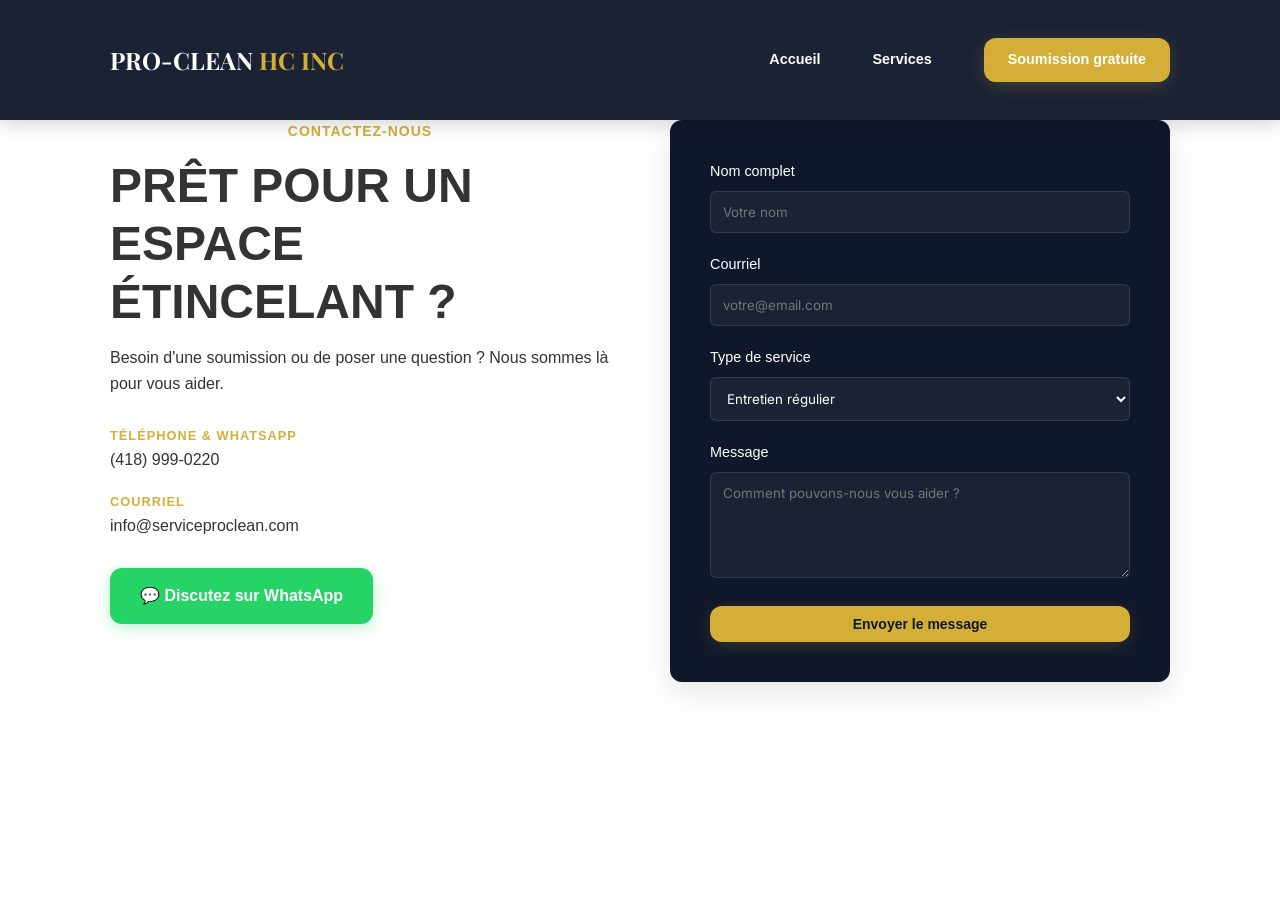
==== contact.html @ 54aa35ca "Add files via upload" ====
<!DOCTYPE html>
<html lang="fr">
<head>
    <meta charset="UTF-8">
    <meta name="viewport" content="width=device-width, initial-scale=1.0">
    <title>Contact | PRO-CLEAN HC INC</title>
    <link rel="stylesheet" href="styles.css">
</head>

<body>

<nav class="navbar scrolled">
    <div class="container navbar-inner">
        <a href="index.html" class="logo">PRO-CLEAN <span>HC INC</span></a>

        <div class="nav-links">
            <a href="index.html">Accueil</a>
            <a href="index.html#services">Services</a>
            <a href="contact.html" class="btn-gold">Soumission gratuite</a>
        </div>
    </div>
</nav>

<section class="contact-page">
    <div class="container">
        <div class="contact-grid">

            <!-- INFO -->
            <div class="contact-info">
                <span class="section-label">Contactez-nous</span>

                <h1>
                    Prêt pour un espace 
                    <span class="gold-text">étincelant ?</span>
                </h1>

                <p>
                    Besoin d'une soumission ou de poser une question ?
                    Nous sommes là pour vous aider.
                </p>

                <div class="info-items">
                    <div class="info-item">
                        <strong>Téléphone & WhatsApp</strong>
                        <p>(418) 999-0220</p>
                    </div>

                    <div class="info-item">
                        <strong>Courriel</strong>
                        <p>info@serviceproclean.com</p>
                    </div>
                </div>

                <a href="https://wa.me/14189990220?text=Bonjour,%20je%20souhaite%20obtenir%20une%20soumission%20pour%20un%20nettoyage."
                   class="btn-whatsapp"
                   target="_blank">
                   💬 Discutez sur WhatsApp
                </a>
            </div>

            <!-- FORM -->
            <div class="contact-form-container">
                <form action="https://formspree.io/f/TU_ID_AQUI" method="POST" class="contact-form">

                    <div class="form-group">
                        <label>Nom complet</label>
                        <input type="text" name="name" placeholder="Votre nom" required>
                    </div>

                    <div class="form-group">
                        <label>Courriel</label>
                        <input type="email" name="email" placeholder="votre@email.com" required>
                    </div>

                    <div class="form-group">
                        <label>Type de service</label>
                        <select name="service">
                            <option value="regulier">Entretien régulier</option>
                            <option value="grand-menage">Grand ménage</option>
                            <option value="vitres">Nettoyage de vitres</option>
                            <option value="autre">Autre</option>
                        </select>
                    </div>

                    <div class="form-group">
                        <label>Message</label>
                        <textarea name="message" rows="5" placeholder="Comment pouvons-nous vous aider ?" required></textarea>
                    </div>

                    <button type="submit" class="btn-gold btn-full">
                        Envoyer le message
                    </button>

                </form>
            </div>

        </div>
    </div>
</section>

</body>
</html>
---- styles.css ----
@import url('https://fonts.googleapis.com/css2?family=Playfair+Display:wght@400;500;600;700&family=Inter:wght@300;400;500;600;700&display=swap');

*, *::before, *::after { margin: 0; padding: 0; box-sizing: border-box; }

:root {
  --navy: #0f172a;
  --navy-light: #1e293b;
  --gold: #d4af37;
  --gold-light: #e0c35c;
  --gold-dark: #b8952e;
  --white: #ffffff;
  --gray-50: #f8fafc;
  --gray-100: #f1f5f9;
  --gray-400: #94a3b8;
  --gray-500: #64748b;
  --font-heading: 'Playfair Display', serif;
  --font-body: 'Inter', sans-serif;
  --shadow-sm: 0 1px 3px rgba(0,0,0,0.08);
  --shadow-lg: 0 10px 30px rgba(0,0,0,0.1);
  --shadow-gold: 0 4px 20px -4px rgba(212,175,55,0.3);
  --radius: 0.75rem;
}

html { scroll-behavior: smooth; }

body {
  font-family: var(--font-body);
  color: var(--navy);
  background: var(--white);
  line-height: 1.6;
  -webkit-font-smoothing: antialiased;
}

h1, h2, h3, h4, h5, h6 { font-family: var(--font-heading); }
a { text-decoration: none; color: inherit; }
ul { list-style: none; }
img { max-width: 100%; display: block; }

.container { max-width: 1200px; margin: 0 auto; padding: 0 1.5rem; }

/* ===== NAVBAR ===== */
.navbar {
  position: fixed; top: 0; left: 0; right: 0; z-index: 100;
  background: transparent; transition: all 0.3s ease;
}
.navbar.scrolled { background: rgba(15,23,42,0.95); backdrop-filter: blur(12px); box-shadow: 0 2px 20px rgba(0,0,0,0.2); }
.navbar-inner { display: flex; align-items: center; justify-content: space-between; height: 80px; }
.logo { font-family: var(--font-heading); font-size: 1.5rem; font-weight: 700; color: var(--white); }
.logo span { color: var(--gold); }
.nav-links { display: flex; align-items: center; gap: 2rem; }
.nav-links a { font-size: 0.875rem; font-weight: 500; color: rgba(255,255,255,0.8); transition: color 0.2s; }
.nav-links a:hover { color: var(--gold); }
.btn-gold {
  display: inline-block; padding: 0.625rem 1.5rem;
  background: var(--gold); color: var(--navy);
  font-weight: 600; font-size: 0.875rem;
  border-radius: var(--radius); border: none; cursor: pointer;
  transition: background 0.2s, transform 0.2s;
  box-shadow: var(--shadow-gold);
}
.btn-gold:hover { background: var(--gold-light); transform: scale(1.05); }
.btn-gold:active { transform: scale(0.98); }
.btn-gold-lg { padding: 1rem 2rem; font-size: 1rem; }
.mobile-toggle { display: none; background: none; border: none; color: var(--white); cursor: pointer; font-size: 1.5rem; }
.mobile-menu {
  display: none; flex-direction: column; gap: 0.75rem;
  padding: 1rem 1.5rem 1.5rem;
  background: rgba(15,23,42,0.95); backdrop-filter: blur(12px);
  border-top: 1px solid rgba(212,175,55,0.1);
}
.mobile-menu.open { display: flex; }
.mobile-menu a { color: rgba(255,255,255,0.8); padding: 0.5rem 0; transition: color 0.2s; }
.mobile-menu a:hover { color: var(--gold); }

/* ===== HERO ===== */
.hero {
  position: relative; min-height: 100vh;
  display: flex; align-items: center; justify-content: center;
  overflow: hidden; text-align: center;
}
.hero-bg {
  position: absolute;
  inset: 0;
  background: 
    linear-gradient(rgba(15,23,42,0.7), rgba(15,23,42,0.7)), /* overlay oscuro */
    url('img/banner.jpg'); /* tu imagen */
    
  background-size: cover;
  background-position: center;
  background-repeat: no-repeat;
}
.hero-bg::after {
  content: ''; position: absolute; inset: 0;
  background: radial-gradient(ellipse at center, transparent 40%, var(--navy) 100%);
}
.hero-content { position: relative; z-index: 2; max-width: 750px; padding: 2rem 1rem; }
.hero-badge {
  display: inline-block; padding: 0.375rem 1rem; margin-bottom: 1.5rem;
  font-size: 0.75rem; font-weight: 600; letter-spacing: 0.15em; text-transform: uppercase;
  color: var(--gold); border: 1px solid rgba(212,175,55,0.3); border-radius: 100px;
}
.hero h1 { font-size: clamp(2.25rem, 5vw, 3.75rem); font-weight: 700; color: var(--white); line-height: 1.15; margin-bottom: 1.5rem; }
.hero h1 .gold-text {
  background: linear-gradient(135deg, var(--gold), var(--gold-light));
  -webkit-background-clip: text; -webkit-text-fill-color: transparent;
  background-clip: text;
}
.hero p { font-size: 1.125rem; color: rgba(255,255,255,0.7); margin-bottom: 2.5rem; max-width: 600px; margin-left: auto; margin-right: auto; }
.hero-fade { position: absolute; bottom: 0; left: 0; right: 0; height: 100px; background: linear-gradient(to top, var(--white), transparent); z-index: 3; }

/* ===== ANIMATIONS ===== */
.fade-up { opacity: 0; transform: translateY(30px); transition: opacity 0.6s ease, transform 0.6s ease; }
.fade-up.visible { opacity: 1; transform: translateY(0); }

/* ===== ABOUT ===== */
.about { padding: 5rem 0; }
.section-label { display: block; color: var(--gold); font-size: 0.875rem; font-weight: 600; letter-spacing: 0.15em; text-transform: uppercase; text-align: center; }
.section-title { font-size: clamp(1.75rem, 3vw, 2.5rem); font-weight: 700; color: var(--navy); text-align: center; margin: 0.75rem 0 1.5rem; }
.about-text { max-width: 700px; margin: 0 auto 3rem; text-align: center; font-size: 1.125rem; color: var(--gray-500); line-height: 1.8; }
.highlights { display: grid; grid-template-columns: repeat(3, 1fr); gap: 1.5rem; max-width: 650px; margin: 0 auto; }
.highlight-card {
  display: flex; flex-direction: column; align-items: center; gap: 0.75rem;
  padding: 1.5rem; border-radius: var(--radius); background: var(--gray-100);
}
.highlight-icon {
  width: 48px; height: 48px; border-radius: 50%;
  background: rgba(212,175,55,0.1); display: flex; align-items: center; justify-content: center;
}
.highlight-icon svg { width: 20px; height: 20px; color: var(--gold); stroke: var(--gold); fill: none; }
.highlight-card span { font-size: 0.875rem; font-weight: 600; color: var(--navy); }

/* ===== SERVICES ===== */
.services { padding: 5rem 0; background: var(--gray-100); }
.services-grid { display: grid; grid-template-columns: repeat(4, 1fr); gap: 1.5rem; margin-top: 3rem; }
.service-card {
  background: var(--white); border-radius: var(--radius); padding: 1.5rem;
  box-shadow: var(--shadow-sm); transition: box-shadow 0.3s, transform 0.3s;
  display: flex; flex-direction: column;
}
.service-card:hover { box-shadow: var(--shadow-lg); transform: translateY(-4px); }
.service-icon {
  width: 48px; height: 48px; border-radius: 0.5rem;
  background: rgba(212,175,55,0.1); display: flex; align-items: center; justify-content: center;
  margin-bottom: 1rem; transition: background 0.3s;
}
.service-card:hover .service-icon { background: rgba(212,175,55,0.2); }
.service-icon svg { width: 24px; height: 24px; stroke: var(--gold); fill: none; }
.service-card h3 { font-size: 1.25rem; font-weight: 600; color: var(--navy); margin-bottom: 0.5rem; }
.service-card p { font-size: 0.875rem; color: var(--gray-500); line-height: 1.7; flex: 1; margin-bottom: 1rem; }
.service-link {
  display: inline-flex; align-items: center; gap: 0.375rem;
  font-size: 0.875rem; font-weight: 600; color: var(--gold); transition: color 0.2s;
}
.service-link:hover { color: var(--gold-dark); }
.service-link svg { width: 16px; height: 16px; stroke: currentColor; fill: none; }

/* ===== WHY CHOOSE US ===== */
.why-us { padding: 5rem 0; background: var(--navy); }
.why-us .section-title { color: var(--white); }
.why-grid { display: grid; grid-template-columns: repeat(4, 1fr); gap: 2rem; margin-top: 3rem; }
.why-item { text-align: center; }
.why-icon {
  width: 56px; height: 56px; border-radius: 50%;
  background: rgba(212,175,55,0.1); display: flex; align-items: center; justify-content: center;
  margin: 0 auto 1rem;
}
.why-icon svg { width: 24px; height: 24px; stroke: var(--gold); fill: none; }
.why-item h3 { font-size: 1.125rem; font-weight: 600; color: var(--white); margin-bottom: 0.5rem; }
.why-item p { font-size: 0.875rem; color: rgba(255,255,255,0.6); }

/* ===== CTA ===== */
.cta-section { padding: 5rem 0; }
.cta-box {
  max-width: 650px; margin: 0 auto; text-align: center;
  background: var(--navy); border-radius: 1rem; padding: 3rem 2rem;
}
.cta-box h2 { font-size: clamp(1.75rem, 3vw, 2.5rem); font-weight: 700; color: var(--white); margin-bottom: 1rem; }
.cta-box p { color: rgba(255,255,255,0.6); margin-bottom: 2rem; }

/* ===== FOOTER ===== */
.footer { background: var(--navy); padding: 2.5rem 0; border-top: 1px solid rgba(255,255,255,0.1); }
.footer-inner { display: flex; align-items: center; justify-content: space-between; flex-wrap: wrap; gap: 1rem; }
.footer-logo { font-family: var(--font-heading); font-size: 1.125rem; font-weight: 700; color: var(--white); }
.footer-logo span { color: var(--gold); }
.footer-info { text-align: right; font-size: 0.875rem; color: rgba(255,255,255,0.5); }
.footer-info p + p { margin-top: 0.25rem; }

/* ===== SERVICE PAGE ===== */
.service-hero { padding: 7rem 0 4rem; background: var(--navy); }
.service-hero .back-link {
  display: inline-flex; align-items: center; gap: 0.375rem;
  font-size: 0.875rem; color: var(--gold); margin-bottom: 1.5rem; transition: color 0.2s;
}
.service-hero .back-link:hover { color: var(--gold-light); }
.service-hero .back-link svg { width: 16px; height: 16px; stroke: currentColor; fill: none; }
.service-hero h1 { font-size: clamp(1.75rem, 4vw, 3rem); font-weight: 700; color: var(--white); }
.service-content { padding: 4rem 0; max-width: 700px; margin: 0 auto; }
.service-content p { font-size: 1.125rem; color: var(--gray-500); line-height: 1.8; margin-bottom: 2.5rem; }
.service-content h2 { font-size: 1.5rem; font-weight: 600; color: var(--navy); margin-bottom: 1.5rem; }
.task-list { margin-bottom: 3rem; }
.task-list li {
  display: flex; align-items: flex-start; gap: 0.75rem;
  padding: 0.375rem 0; color: var(--navy);
}
.task-list li svg { width: 20px; height: 20px; stroke: var(--gold); fill: none; flex-shrink: 0; margin-top: 2px; }

/* ===== RESPONSIVE ===== */
@media (max-width: 1024px) {
  .services-grid, .why-grid { grid-template-columns: repeat(2, 1fr); }
}
@media (max-width: 768px) {
  .nav-links { display: none; }
  .mobile-toggle { display: block; }
  .highlights { grid-template-columns: 1fr; max-width: 300px; }
  .services-grid, .why-grid { grid-template-columns: 1fr; }
  .footer-inner { flex-direction: column; text-align: center; }
  .footer-info { text-align: center; }
}


.service-areas {
  padding: 80px 20px;
  background: #ffffff;
  text-align: center;
}

.section-header {
  max-width: 700px;
  margin: 0 auto 50px;
}

.section-label {
  display: block;
  color: #d4af37;
  font-weight: 600;
  margin-bottom: 10px;
  text-transform: uppercase;
  letter-spacing: 1px;
}

.section-title {
  font-size: 2.4rem;
  color: #0f172a;
  margin-bottom: 10px;
}

.section-subtitle {
  color: #64748b;
  font-size: 1rem;
}

.areas-grid {
  display: grid;
  grid-template-columns: repeat(auto-fit, minmax(180px, 1fr));
  gap: 15px;
  max-width: 1000px;
  margin: 0 auto;
}

.area-item {
  background: #f1f5f9;
  padding: 14px;
  border-radius: 12px;
  font-weight: 500;
  color: #0f172a;
  transition: 0.3s ease;
  cursor: default;
}

.area-item:hover {
  background: #d4af37;
  color: white;
  transform: translateY(-3px);
}


.footer {
  background: #0f172a;
  color: #e2e8f0;
  padding: 60px 20px 20px;
}

.footer-inner {
  display: grid;
  grid-template-columns: repeat(auto-fit, minmax(220px, 1fr));
  gap: 30px;
  margin-bottom: 40px;
}

.footer-logo {
  font-size: 1.3rem;
  font-weight: 700;
  color: #fff;
  margin-bottom: 10px;
}

.footer-description {
  font-size: 0.9rem;
  color: #94a3b8;
}

.footer-col h4 {
  margin-bottom: 10px;
  color: #fff;
}

.footer-col p {
  font-size: 0.9rem;
  margin-bottom: 5px;
  color: #cbd5f5;
}

.social-links a {
  display: block;
  margin-bottom: 5px;
  color: #d4af37;
  text-decoration: none;
  transition: 0.3s;
}

.social-links a:hover {
  color: #fff;
}

.footer-bottom {
  border-top: 1px solid #1e293b;
  padding-top: 15px;
  text-align: center;
  font-size: 0.85rem;
  color: #64748b;
}


/* =========================
   TESTIMONIALS
========================= */
.testimonials {
  padding: 5rem 0;
  background: var(--white);
}

.testimonials-grid {
  display: grid;
  grid-template-columns: repeat(3, 1fr);
  gap: 1.5rem;
  margin-top: 3rem;
}

.testimonial-card {
  background: var(--gray-100);
  padding: 1.5rem;
  border-radius: var(--radius);
  position: relative;
  transition: 0.3s;
}

.testimonial-card:hover {
  transform: translateY(-5px);
  box-shadow: var(--shadow-lg);
}

/* texto */
.testimonial-card p {
  font-size: 0.95rem;
  color: var(--navy);
  margin-bottom: 1rem;
}

/* cliente */
.client {
  font-size: 0.85rem;
  color: var(--gray-500);
}

.client strong {
  display: block;
  color: var(--navy);
}

/* RESPONSIVE */
@media (max-width: 1024px) {
  .testimonials-grid {
    grid-template-columns: repeat(2, 1fr);
  }
}

@media (max-width: 768px) {
  .testimonials-grid {
    grid-template-columns: 1fr;
  }
}

.stars {
  color: var(--gold);
  margin-bottom: 0.5rem;
}



/* =========================
   SERVICE PAGE
========================= */
.service-hero {
  padding: 120px 0 60px;
}

.service-hero-grid {
  display: grid;
  grid-template-columns: 1fr 1fr;
  gap: 2rem;
  align-items: center;
}

.service-image img {
  border-radius: 12px;
  box-shadow: var(--shadow-lg);
  width: 100%;
}

.service-section {
  padding: 60px 0;
}

.service-section.gray {
  background: var(--gray-100);
}

.service-columns {
  display: grid;
  grid-template-columns: 1fr 1fr;
  gap: 2rem;
  margin-top: 2rem;
}

.service-columns ul {
  margin-top: 10px;
}

.service-columns li {
  margin-bottom: 6px;
  color: var(--gray-500);
}

/* RESPONSIVE */
@media (max-width: 768px) {
  .service-hero-grid {
    grid-template-columns: 1fr;
  }

  .service-columns {
    grid-template-columns: 1fr;
  }
}










/* Variables de color basadas en la web de referencia */
:root {
    --blue-dark: #0a1d37;
    --gold: #d4af37;
    --gold-light: #f4d03f;
    --text-dark: #333;
    --bg-light: #f8f9fa;
    --white: #ffffff;
}

body {
    font-family: 'Roboto', sans-serif;
    margin: 0;
    color: var(--text-dark);
    line-height: 1.6;
}

h1, h2, h3 {
    font-family: 'Montserrat', sans-serif;
    text-transform: uppercase;
}

.container {
    max-width: 1100px;
    margin: 0 auto;
    padding: 0 20px;
}

/* NAVBAR */
.navbar {
    background: var(--blue-dark);
    padding: 20px 0;
    position: sticky;
    top: 0;
    z-index: 1000;
}

.nav-flex {
    display: flex;
    justify-content: space-between;
    align-items: center;
}

.logo {
    color: white;
    font-weight: bold;
    font-size: 1.5rem;
}

.logo span { color: var(--gold); }

.nav-links a {
    color: white;
    text-decoration: none;
    margin-left: 20px;
    font-weight: bold;
    font-size: 0.9rem;
}

.btn-quote {
    background: var(--gold);
    padding: 10px 20px;
    border-radius: 5px;
    transition: 0.3s;
}

.btn-quote:hover { background: var(--gold-light); color: var(--blue-dark) !important; }

/* HERO */
.hero {
    background: linear-gradient(rgba(10, 29, 55, 0.8), rgba(10, 29, 55, 0.8)), 
                url('https://images.unsplash.com/photo-1527515637462-cff94eecc1ac?auto=format&fit=crop&q=80&w=1200');
    background-size: cover;
    background-position: center;
    color: white;
    text-align: center;
    padding: 100px 0;
}

/* BLOQUES DE SERVICIO */
.service-block {
    display: flex;
    align-items: center;
    gap: 50px;
    padding: 80px 0;
}

.service-block.reverse {
    flex-direction: row-reverse;
}

.content-side { flex: 1; }
.image-side { flex: 1; }

.image-side img {
    width: 100%;
    border-radius: 15px;
    box-shadow: 0 10px 30px rgba(0,0,0,0.1);
}

h2 {
    color: var(--blue-dark);
    font-size: 2rem;
    margin-bottom: 10px;
}

.subtitle {
    color: var(--gold);
    font-weight: bold;
    margin-bottom: 30px;
}

/* LISTAS CON CHECKS */
.check-list {
    list-style: none;
    padding: 0;
}

.check-list li {
    position: relative;
    padding-left: 30px;
    margin-bottom: 12px;
}

.check-list li::before {
    content: '✓';
    position: absolute;
    left: 0;
    color: var(--gold);
    font-weight: bold;
    font-size: 1.2rem;
}

.task-grid {
    display: grid;
    grid-template-columns: 1fr 1fr;
    gap: 20px;
}

.grid-list {
    display: grid;
    grid-template-columns: 1fr 1fr;
}

/* SECCIÓN BENEFICIOS */
.benefits {
    background: var(--bg-light);
    padding: 60px 20px;
    text-align: center;
    border-radius: 20px;
    margin-bottom: 80px;
}

.benefits-card h2 { margin-bottom: 20px; }

.btn-gold-large {
    display: inline-block;
    background: var(--blue-dark);
    color: white;
    padding: 15px 40px;
    text-decoration: none;
    font-weight: bold;
    border-radius: 50px;
    margin-top: 30px;
    border: 2px solid var(--gold);
    transition: 0.3s;
}

.btn-gold-large:hover {
    background: var(--gold);
    color: var(--blue-dark);
}

.footer {
    background: var(--blue-dark);
    color: white;
    text-align: center;
    padding: 40px 0;
}

/* RESPONSIVE */
@media (max-width: 768px) {
    .service-block, .service-block.reverse {
        flex-direction: column;
        text-align: center;
    }
    .check-list li { text-align: left; }
    .task-grid, .grid-list { grid-template-columns: 1fr; }
}

/* --- DROPDOWN DESKTOP --- */
.nav-links {
    display: flex;
    align-items: center;
}

.dropdown {
    position: relative;
    display: inline-block;
}

.dropdown-menu {
    display: none; /* Caché par défaut */
    position: absolute;
    top: 100%;
    left: 0;
    background-color: #ffffff;
    min-width: 220px;
    box-shadow: 0px 8px 16px rgba(0,0,0,0.1);
    z-index: 1000;
    border-radius: 4px;
    padding: 10px 0;
    border-top: 3px solid #d4af37; /* Ligne dorée pour le style */
}

.dropdown-menu a {
    color: #333 !important; /* Texte sombre sur fond blanc */
    padding: 12px 20px;
    text-decoration: none;
    display: block;
    font-size: 0.9rem;
    transition: background 0.3s;
    margin: 0 !important;
}

.dropdown-menu a:hover {
    background-color: #f9f6ef;
    color: #d4af37 !important;
}

/* Affiche le menu au survol */
.dropdown:hover .dropdown-menu {
    display: block;
}

/* --- STYLE MOBILE --- */
.mobile-dropdown {
    background: rgba(0, 0, 0, 0.05);
    margin: 10px 0;
    padding: 10px;
    border-radius: 5px;
}

.mobile-dropdown-label {
    font-weight: bold;
    color: #d4af37;
    margin-left: 20px;
    margin-bottom: 5px;
    text-transform: uppercase;
    font-size: 0.8rem;
}

.mobile-dropdown a {
    font-size: 0.95rem !important;
    padding: 8px 30px !important;
}

@media (max-width: 768px) {
    .dropdown { display: none; } /* On cache le dropdown desktop sur mobile */
}



/* =========================
   NAVBAR FIX + MOBILE MENU PRO
========================= */

/* Asegurar navbar consistente */
.navbar {
  position: fixed;
  width: 100%;
  top: 0;
  left: 0;
}

/* MOBILE MENU MEJORADO */
.mobile-menu {
  position: absolute;
  top: 80px;
  left: 0;
  width: 100%;
  background: rgba(15,23,42,0.98);
  backdrop-filter: blur(10px);

  display: flex;
  flex-direction: column;
  gap: 1rem;

  padding: 1.5rem;
  
  opacity: 0;
  transform: translateY(-10px);
  pointer-events: none;

  transition: all 0.3s ease;
}

.mobile-menu.open {
  opacity: 1;
  transform: translateY(0);
  pointer-events: auto;
}

/* links más bonitos */
.mobile-menu a {
  font-size: 1rem;
  padding: 0.75rem 0;
  border-bottom: 1px solid rgba(255,255,255,0.05);
}

/* botón destacado */
.mobile-menu .btn-gold {
  margin-top: 1rem;
  text-align: center;
}

/* =========================
   TOGGLE ICON ANIMADO
========================= */
.mobile-toggle {
  display: none;
  font-size: 1.8rem;
  transition: transform 0.3s ease;
}

.mobile-toggle.active {
  transform: rotate(90deg);
}

/* =========================
   RESPONSIVE NAVBAR
========================= */
@media (max-width: 768px) {

  .nav-links {
    display: none;
  }

  .mobile-toggle {
    display: block;
  }

  .navbar-inner {
    height: 70px;
  }

  .hero {
    padding-top: 80px;
  }
}


/* --- PAGINA DE CONTACTO --- */
.contact-page {
    padding: 120px 0 80px;
    background-color: var(--white);
}

.contact-grid {
    display: grid;
    grid-template-columns: 1fr 1fr;
    gap: 60px;
    align-items: start;
}

.contact-info h1 {
    font-size: 3rem;
    margin: 15px 0;
    line-height: 1.2;
}

.info-items {
    margin: 30px 0;
}

.info-item {
    margin-bottom: 20px;
}

.info-item strong {
    display: block;
    color: var(--gold);
    text-transform: uppercase;
    font-size: 0.8rem;
    letter-spacing: 1px;
}

/* BOTÓN WHATSAPP */
.btn-whatsapp {
    display: inline-flex;
    align-items: center;
    gap: 10px;
    background-color: #25D366;
    color: white;
    padding: 15px 30px;
    border-radius: var(--radius);
    font-weight: 700;
    text-decoration: none;
    transition: 0.3s;
    box-shadow: 0 4px 15px rgba(37, 211, 102, 0.3);
}

.btn-whatsapp:hover {
    background-color: #128C7E;
    transform: translateY(-3px);
}

/* ESTILO DEL FORMULARIO */
.contact-form-container {
    background: var(--navy);
    padding: 40px;
    border-radius: var(--radius);
    box-shadow: var(--shadow-lg);
}

.form-group {
    margin-bottom: 20px;
}

.form-group label {
    display: block;
    color: white;
    margin-bottom: 8px;
    font-size: 0.9rem;
}

.form-group input, 
.form-group textarea, 
.form-group select {
    width: 100%;
    padding: 12px;
    border-radius: 6px;
    border: 1px solid rgba(255,255,255,0.1);
    background: rgba(255,255,255,0.05);
    color: white;
    font-family: var(--font-body);
}

.btn-full {
    width: 100%;
    cursor: pointer;
}

/* --- RESPONSIVE CONTACTO --- */
@media (max-width: 992px) {
    .contact-grid {
        grid-template-columns: 1fr;
        text-align: center;
        gap: 40px;
    }
    
    .contact-info h1 { font-size: 2.2rem; }
}
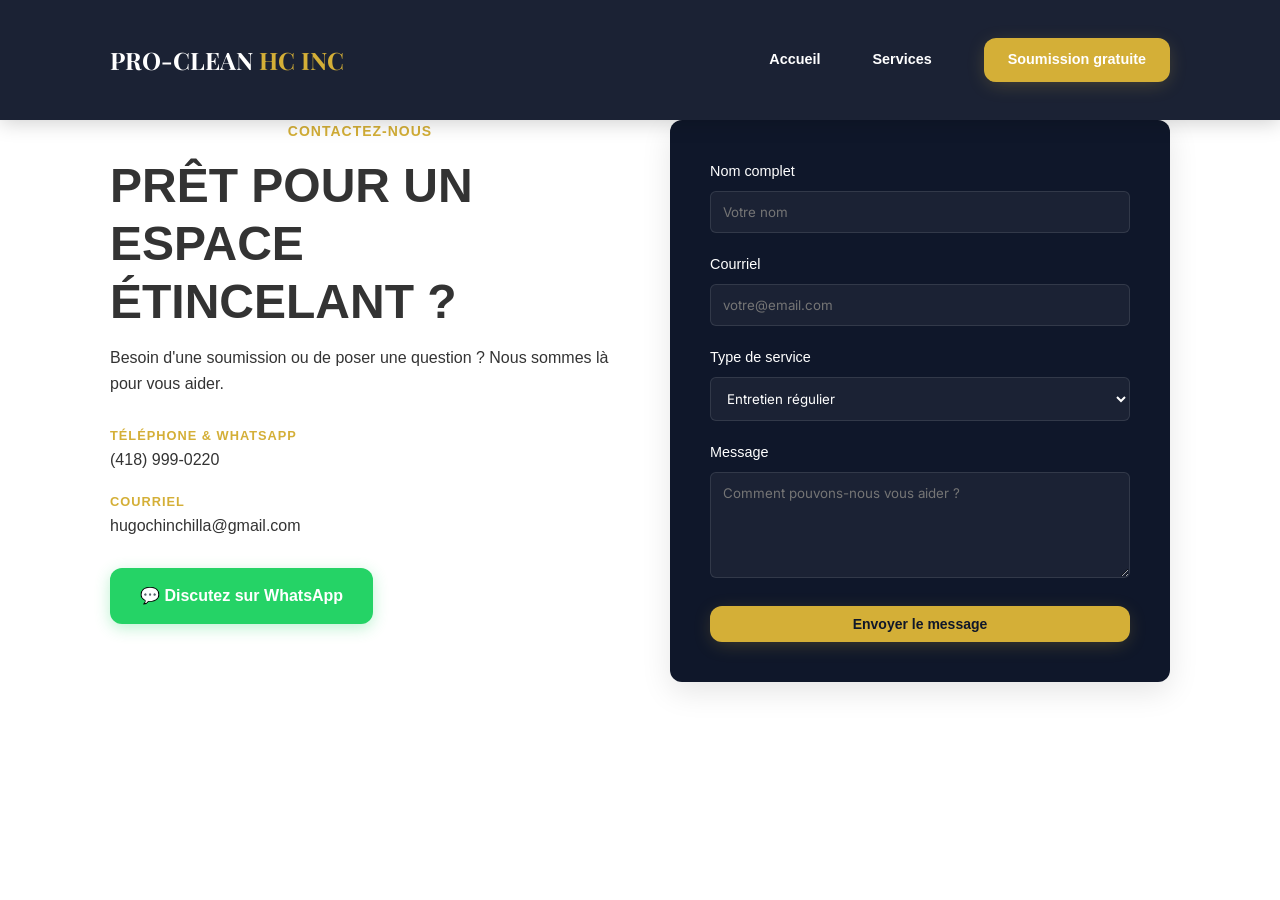
==== commit 90d612c8: "Update contact.html" ====
--- a/contact.html
+++ b/contact.html
@@ -47,7 +47,7 @@
 
                     <div class="info-item">
                         <strong>Courriel</strong>
-                        <p>info@serviceproclean.com</p>
+                        <p>hugochinchilla@gmail.com</p>
                     </div>
                 </div>
 
@@ -99,4 +99,4 @@
 </section>
 
 </body>
-</html>+</html>
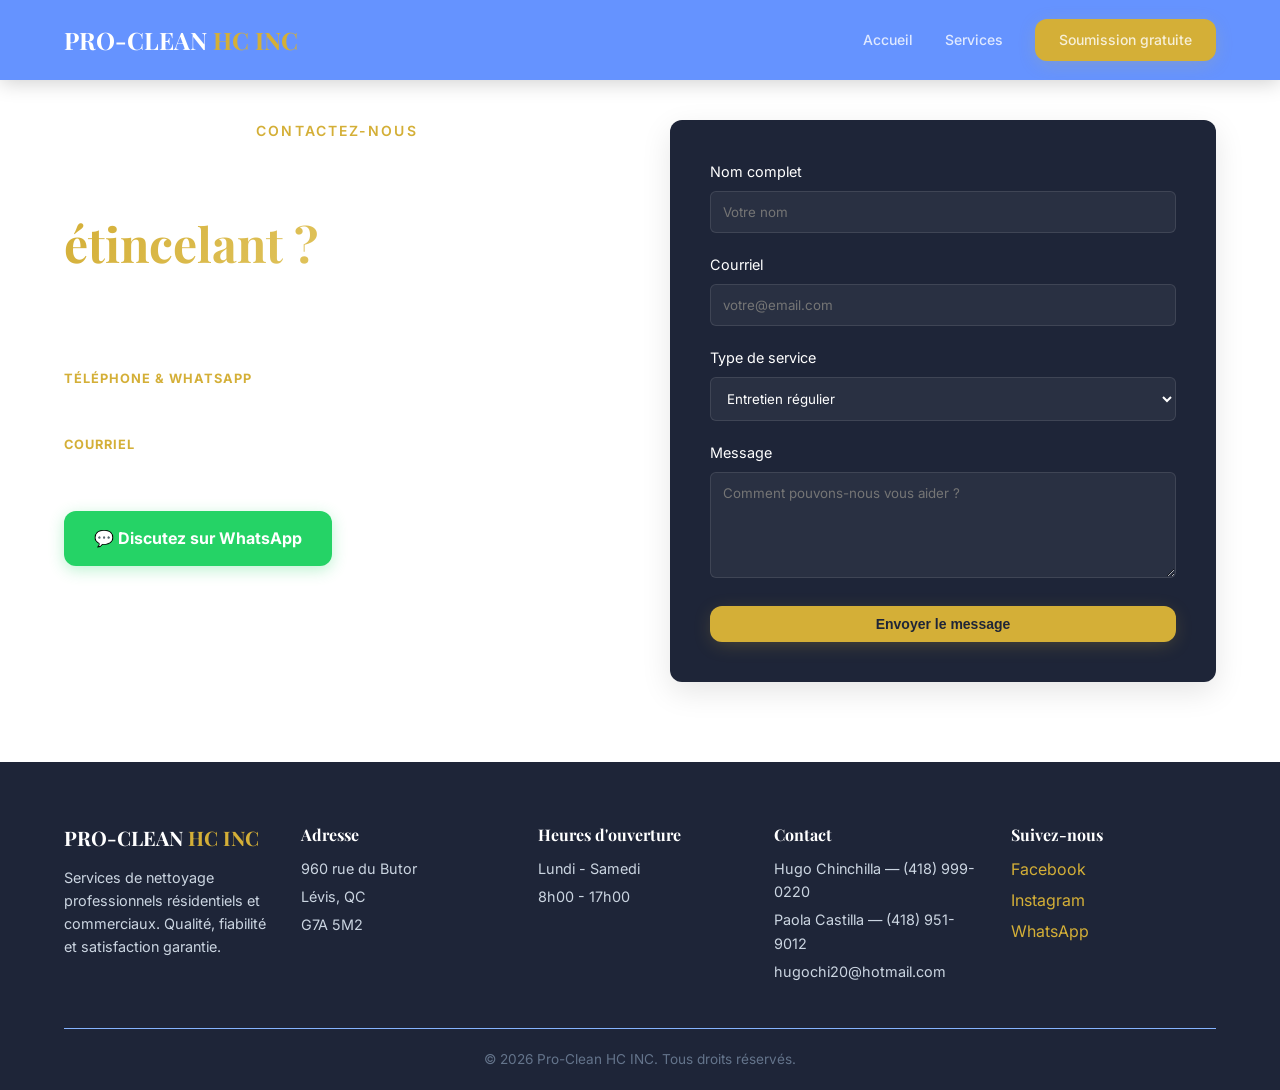
==== commit 52bd7064: "Update contact.html" ====
--- a/contact.html
+++ b/contact.html
@@ -98,5 +98,50 @@
     </div>
 </section>
 
+
+    <!-- FOOTER -->
+<footer class="footer">
+  <div class="container">
+    <div class="footer-grid">
+      <div class="footer-col">
+        <div class="footer-logo">PRO-CLEAN <span>HC INC</span></div>
+        <p class="footer-description">Services de nettoyage professionnels résidentiels et commerciaux. Qualité, fiabilité et satisfaction garantie.</p>
+      </div>
+      <div class="footer-col">
+        <h4>Adresse</h4>
+        <p>960 rue du Butor</p>
+        <p>Lévis, QC</p>
+        <p>G7A 5M2</p>
+      </div>
+      <div class="footer-col">
+        <h4>Heures d'ouverture</h4>
+        <p>Lundi - Samedi</p>
+        <p>8h00 - 17h00</p>
+      </div>
+      <div class="footer-col">
+        <h4>Contact</h4>
+        <p>Hugo Chinchilla — (418) 999-0220</p>
+        <p>Paola Castilla — (418) 951-9012</p>
+        <p>hugochi20@hotmail.com</p>
+      </div>
+      <div class="footer-col">
+        <h4>Suivez-nous</h4>
+        <div class="social-links">
+          <a href="https://www.facebook.com/share/1B8e7nKV3z/?mibextid=wwXIfr">Facebook</a>
+          <a href="https://www.instagram.com/procleanhcinc/?hl=es">Instagram</a>
+          <a href="https://api.whatsapp.com/send/?phone=14189990220&text=Bonjour%2C+je+souhaite+obtenir+une+soumission+pour+un+nettoyage.&type=phone_number&app_absent=0">WhatsApp</a>
+        </div>
+      </div>
+    </div>
+    <div class="footer-bottom">
+      <p>&copy; 2026 Pro-Clean HC INC. Tous droits réservés.</p>
+    </div>
+  </div>
+</footer>
+
+
+
+
+    
 </body>
 </html>
--- a/styles.css
+++ b/styles.css
@@ -1,10 +1,12 @@
+
 @import url('https://fonts.googleapis.com/css2?family=Playfair+Display:wght@400;500;600;700&family=Inter:wght@300;400;500;600;700&display=swap');
 
 *, *::before, *::after { margin: 0; padding: 0; box-sizing: border-box; }
 
 :root {
-  --navy: #0f172a;
-  --navy-light: #1e293b;
+  --navy: #1e2538;
+  --nava: #ffffff;
+  --navy-light: #86b4ff;
   --gold: #d4af37;
   --gold-light: #e0c35c;
   --gold-dark: #b8952e;
@@ -25,8 +27,8 @@
 
 body {
   font-family: var(--font-body);
-  color: var(--navy);
-  background: var(--white);
+  color: var(--nava);
+  background: var(--nava);
   line-height: 1.6;
   -webkit-font-smoothing: antialiased;
 }
@@ -38,18 +40,7 @@
 
 .container { max-width: 1200px; margin: 0 auto; padding: 0 1.5rem; }
 
-/* ===== NAVBAR ===== */
-.navbar {
-  position: fixed; top: 0; left: 0; right: 0; z-index: 100;
-  background: transparent; transition: all 0.3s ease;
-}
-.navbar.scrolled { background: rgba(15,23,42,0.95); backdrop-filter: blur(12px); box-shadow: 0 2px 20px rgba(0,0,0,0.2); }
-.navbar-inner { display: flex; align-items: center; justify-content: space-between; height: 80px; }
-.logo { font-family: var(--font-heading); font-size: 1.5rem; font-weight: 700; color: var(--white); }
-.logo span { color: var(--gold); }
-.nav-links { display: flex; align-items: center; gap: 2rem; }
-.nav-links a { font-size: 0.875rem; font-weight: 500; color: rgba(255,255,255,0.8); transition: color 0.2s; }
-.nav-links a:hover { color: var(--gold); }
+/* ===== BUTTONS ===== */
 .btn-gold {
   display: inline-block; padding: 0.625rem 1.5rem;
   background: var(--gold); color: var(--navy);
@@ -61,77 +52,317 @@
 .btn-gold:hover { background: var(--gold-light); transform: scale(1.05); }
 .btn-gold:active { transform: scale(0.98); }
 .btn-gold-lg { padding: 1rem 2rem; font-size: 1rem; }
-.mobile-toggle { display: none; background: none; border: none; color: var(--white); cursor: pointer; font-size: 1.5rem; }
+
+/* ===== NAVBAR ===== */
+.navbar {
+  position: fixed; top: 0; left: 0; right: 0; width: 100%;
+  z-index: 100; background: transparent;
+  transition: all 0.3s ease;
+}
+.navbar.scrolled {
+  background: rgba(93, 142, 255, 0.95);
+  backdrop-filter: blur(12px);
+  box-shadow: 0 2px 20px rgba(0,0,0,0.2);
+}
+.navbar-inner {
+  display: flex; align-items: center;
+  justify-content: space-between; height: 80px;
+}
+.logo {
+  font-family: var(--font-heading);
+  font-size: 1.5rem; font-weight: 700; color: var(--white);
+}
+.logo span { color: var(--gold); }
+.nav-links {
+  display: flex; align-items: center; gap: 2rem;
+}
+.nav-links a {
+  font-size: 0.875rem; font-weight: 500;
+  color: rgba(255,255,255,0.8); transition: color 0.2s;
+}
+.nav-links a:hover { color: var(--gold); }
+
+/* Dropdown (desktop) */
+.dropdown { position: relative; display: inline-block; }
+.dropdown-menu {
+  display: none; position: absolute; top: 100%; left: 0;
+  background: var(--white); min-width: 220px;
+  box-shadow: var(--shadow-lg); z-index: 1000;
+  border-radius: 4px; padding: 10px 0;
+  border-top: 3px solid var(--gold);
+}
+.dropdown-menu a {
+  color: var(--navy) !important; padding: 12px 20px;
+  display: block; font-size: 0.9rem; transition: background 0.3s;
+}
+.dropdown-menu a:hover {
+  background-color: #f9f6ef; color: var(--gold) !important;
+}
+.dropdown:hover .dropdown-menu { display: block; }
+
+/* Mobile toggle */
+.mobile-toggle {
+  display: none; background: none; border: none;
+  color: var(--white); cursor: pointer; font-size: 1.8rem;
+  transition: transform 0.3s ease;
+}
+.mobile-toggle.active { transform: rotate(90deg); }
+
+/* Mobile menu */
 .mobile-menu {
-  display: none; flex-direction: column; gap: 0.75rem;
-  padding: 1rem 1.5rem 1.5rem;
-  background: rgba(15,23,42,0.95); backdrop-filter: blur(12px);
-  border-top: 1px solid rgba(212,175,55,0.1);
-}
-.mobile-menu.open { display: flex; }
-.mobile-menu a { color: rgba(255,255,255,0.8); padding: 0.5rem 0; transition: color 0.2s; }
+  position: absolute; top: 80px; left: 0; width: 100%;
+  background: rgba(15,23,42,0.98); backdrop-filter: blur(10px);
+  display: flex; flex-direction: column; gap: 1rem;
+  padding: 1.5rem;
+  opacity: 0; transform: translateY(-10px);
+  pointer-events: none; transition: all 0.3s ease;
+}
+.mobile-menu.open {
+  opacity: 1; transform: translateY(0); pointer-events: auto;
+}
+.mobile-menu a {
+  color: rgba(255,255,255,0.8); font-size: 1rem;
+  padding: 0.75rem 0;
+  border-bottom: 1px solid rgba(255,255,255,0.05);
+  transition: color 0.2s;
+}
 .mobile-menu a:hover { color: var(--gold); }
-
-/* ===== HERO ===== */
+.mobile-menu .btn-gold {
+  width: 100%; text-align: center; margin-top: 0.5rem;
+}
+.mobile-dropdown {
+  display: flex; flex-direction: column; gap: 0.3rem; margin-top: 0.5rem;
+}
+.mobile-dropdown-label {
+  color: var(--gold); font-size: 0.8rem; font-weight: 600;
+  letter-spacing: 1px; text-transform: uppercase; margin-bottom: 5px;
+}
+.mobile-dropdown a {
+  font-size: 0.95rem; color: rgba(255,255,255,0.8);
+  padding-left: 10px; border: none;
+}
+
+/* ===== HERO (homepage) ===== */
 .hero {
   position: relative; min-height: 100vh;
   display: flex; align-items: center; justify-content: center;
   overflow: hidden; text-align: center;
 }
 .hero-bg {
-  position: absolute;
-  inset: 0;
-  background: 
-    linear-gradient(rgba(15,23,42,0.7), rgba(15,23,42,0.7)), /* overlay oscuro */
-    url('img/banner.jpg'); /* tu imagen */
-    
-  background-size: cover;
-  background-position: center;
-  background-repeat: no-repeat;
+  position: absolute; inset: 0;
+  background:
+    linear-gradient(rgba(15,23,42,0.7), rgba(15,23,42,0.7)),
+    url('img/hero-cleaning.jpg');
+  background-size: cover; background-position: center;
 }
 .hero-bg::after {
   content: ''; position: absolute; inset: 0;
   background: radial-gradient(ellipse at center, transparent 40%, var(--navy) 100%);
 }
-.hero-content { position: relative; z-index: 2; max-width: 750px; padding: 2rem 1rem; }
+.hero-content {
+  position: relative; z-index: 2;
+  max-width: 750px; padding: 2rem 1rem;
+}
 .hero-badge {
   display: inline-block; padding: 0.375rem 1rem; margin-bottom: 1.5rem;
   font-size: 0.75rem; font-weight: 600; letter-spacing: 0.15em; text-transform: uppercase;
   color: var(--gold); border: 1px solid rgba(212,175,55,0.3); border-radius: 100px;
 }
-.hero h1 { font-size: clamp(2.25rem, 5vw, 3.75rem); font-weight: 700; color: var(--white); line-height: 1.15; margin-bottom: 1.5rem; }
-.hero h1 .gold-text {
+.hero h1,
+.service-page-hero-content h1 {
+  font-size: clamp(2.25rem, 5vw, 3.75rem); font-weight: 700;
+  color: var(--white); line-height: 1.15; margin-bottom: 1.5rem;
+}
+.gold-text {
   background: linear-gradient(135deg, var(--gold), var(--gold-light));
   -webkit-background-clip: text; -webkit-text-fill-color: transparent;
   background-clip: text;
 }
-.hero p { font-size: 1.125rem; color: rgba(255,255,255,0.7); margin-bottom: 2.5rem; max-width: 600px; margin-left: auto; margin-right: auto; }
-.hero-fade { position: absolute; bottom: 0; left: 0; right: 0; height: 100px; background: linear-gradient(to top, var(--white), transparent); z-index: 3; }
+.hero p,
+.service-page-hero-content p {
+  font-size: 1.125rem; color: rgba(255,255,255,0.7);
+  margin-bottom: 2.5rem; max-width: 600px;
+}
+.hero-fade {
+  position: absolute; bottom: 0; left: 0; right: 0; height: 100px;
+  background: linear-gradient(to top, var(--white), transparent); z-index: 3;
+}
+
+/* ===== SERVICE PAGE HERO ===== */
+.service-page-hero {
+  position: relative; min-height: 70vh;
+  display: flex; align-items: center;
+  overflow: hidden;
+}
+.service-page-hero-bg {
+  position: absolute; inset: 0;
+}
+.service-page-hero-bg img {
+  width: 100%; height: 100%; object-fit: cover;
+}
+.service-page-hero-overlay {
+  position: absolute; inset: 0;
+  background: linear-gradient(135deg, rgba(15,23,42,0.85), rgba(15,23,42,0.6));
+}
+.service-page-hero-content {
+  position: relative; z-index: 2;
+  padding: 8rem 0 4rem;
+}
+.service-page-hero-content p {
+  margin-left: 0; margin-right: 0;
+}
 
 /* ===== ANIMATIONS ===== */
-.fade-up { opacity: 0; transform: translateY(30px); transition: opacity 0.6s ease, transform 0.6s ease; }
+.fade-up {
+  opacity: 0; transform: translateY(30px);
+  transition: opacity 0.6s ease, transform 0.6s ease;
+}
 .fade-up.visible { opacity: 1; transform: translateY(0); }
+
+.fade-img {
+  opacity: 0; transform: translateY(40px);
+  transition: all 0.8s ease;
+}
+.fade-img.visible { opacity: 1; transform: translateY(0); }
+
+/* ===== SECTION HEADERS ===== */
+.section-label {
+  display: block; color: var(--gold);
+  font-size: 0.875rem; font-weight: 600;
+  letter-spacing: 0.15em; text-transform: uppercase; text-align: center;
+}
+.section-title {
+  font-size: clamp(1.75rem, 3vw, 2.5rem); font-weight: 700;
+  color: var(--nava); text-align: center; margin: 0.75rem 0 1.5rem;
+}
+.section-title2 {
+  font-size: clamp(1.75rem, 3vw, 2.5rem); font-weight: 700;
+  color: var(--navy); text-align: center; margin: 0.75rem 0 1.5rem;
+}
+
+
+
+
+.section-subtitle {
+  font-size: times(1.75rem, 3vw, 2.5rem); font-weight: 15;
+  color: var(--nava); text-align: center; 
+
+
+  }
+
+/* ===== SERVICE PAGE SECTIONS ===== */
+.sp-section { padding: 5rem 0; }
+.sp-section-gray { background: var(--gray-100); }
+
+.sp-title {
+  font-size: clamp(1.5rem, 3vw, 2.25rem); font-weight: 700;
+  color: var(--navy); margin: 0.75rem 0 1.5rem; line-height: 1.3;
+}
+
+.sp-intro-grid {
+  display: grid; grid-template-columns: 1fr 1fr;
+  gap: 3rem; align-items: center;
+}
+.sp-intro-reverse { direction: rtl; }
+.sp-intro-reverse > * { direction: ltr; }
+.sp-intro-text p {
+  font-size: 1.05rem; color: var(--gray-500); line-height: 1.8; margin-bottom: 1rem;
+}
+.sp-intro-text .section-label { text-align: left; }
+.sp-intro-image img {
+  border-radius: 1rem; box-shadow: var(--shadow-lg);
+  width: 100%; height: auto;
+}
+
+/* Detail cards (kitchen, bathroom) */
+.sp-cards-grid {
+  display: grid; grid-template-columns: 1fr 1fr;
+  gap: 2rem; margin-bottom: 3rem;
+}
+.sp-detail-card {
+  background: var(--white); border-radius: 1rem;
+  overflow: hidden; box-shadow: var(--shadow-lg);
+  transition: transform 0.3s, box-shadow 0.3s;
+}
+.sp-detail-card:hover { transform: translateY(-6px); box-shadow: 0 20px 40px rgba(0,0,0,0.15); }
+.sp-detail-card-img {
+  height: 220px; overflow: hidden;
+}
+.sp-detail-card-img img {
+  width: 100%; height: 100%; object-fit: cover;
+  transition: transform 0.5s;
+}
+.sp-detail-card:hover .sp-detail-card-img img { transform: scale(1.05); }
+.sp-detail-card-body {
+  padding: 1.5rem;
+}
+.sp-detail-card-body h3 {
+  font-size: 1.25rem; margin-bottom: 1rem; color: var(--navy);
+}
+.check-list li {
+  position: relative; padding-left: 28px; margin-bottom: 10px;
+  color: var(--gray-500); font-size: 0.95rem;
+}
+.check-list li::before {
+  content: '✓'; position: absolute; left: 0;
+  color: var(--gold); font-weight: bold; font-size: 1.1rem;
+}
+
+/* Included services strip */
+.sp-included {
+  background: var(--white); border-radius: 1rem; padding: 2rem;
+  box-shadow: var(--shadow-sm); border-left: 4px solid var(--gold);
+}
+.sp-included h3 {
+  font-size: 1.125rem; color: var(--navy); margin-bottom: 1.25rem;
+}
+.sp-included-grid {
+  display: grid; grid-template-columns: 1fr 1fr; gap: 0.75rem;
+}
+.sp-included-item {
+  font-size: 0.95rem; color: var(--gray-500);
+}
+.sp-included-item span {
+  color: var(--gold); font-weight: 700; margin-right: 0.5rem;
+}
+
+/* Banner image */
+.sp-banner {
+  overflow: hidden; max-height: 500px;
+  display: flex; align-items: center; justify-content: center;
+}
+.sp-banner img {
+  width: 100%; height: 100%; object-fit: cover;
+}
 
 /* ===== ABOUT ===== */
 .about { padding: 5rem 0; }
-.section-label { display: block; color: var(--gold); font-size: 0.875rem; font-weight: 600; letter-spacing: 0.15em; text-transform: uppercase; text-align: center; }
-.section-title { font-size: clamp(1.75rem, 3vw, 2.5rem); font-weight: 700; color: var(--navy); text-align: center; margin: 0.75rem 0 1.5rem; }
-.about-text { max-width: 700px; margin: 0 auto 3rem; text-align: center; font-size: 1.125rem; color: var(--gray-500); line-height: 1.8; }
-.highlights { display: grid; grid-template-columns: repeat(3, 1fr); gap: 1.5rem; max-width: 650px; margin: 0 auto; }
+.about-text {
+  max-width: 700px; margin: 0 auto 3rem; text-align: center;
+  font-size: 1.125rem; color: var(--gray-500); line-height: 1.8;
+}
+.highlights {
+  display: grid; grid-template-columns: repeat(3, 1fr);
+  gap: 1.5rem; max-width: 650px; margin: 0 auto;
+}
 .highlight-card {
   display: flex; flex-direction: column; align-items: center; gap: 0.75rem;
   padding: 1.5rem; border-radius: var(--radius); background: var(--gray-100);
 }
 .highlight-icon {
   width: 48px; height: 48px; border-radius: 50%;
-  background: rgba(212,175,55,0.1); display: flex; align-items: center; justify-content: center;
-}
-.highlight-icon svg { width: 20px; height: 20px; color: var(--gold); stroke: var(--gold); fill: none; }
+  background: rgba(212,175,55,0.1);
+  display: flex; align-items: center; justify-content: center;
+}
+.highlight-icon svg { width: 20px; height: 20px; stroke: var(--gold); fill: none; }
 .highlight-card span { font-size: 0.875rem; font-weight: 600; color: var(--navy); }
 
 /* ===== SERVICES ===== */
 .services { padding: 5rem 0; background: var(--gray-100); }
-.services-grid { display: grid; grid-template-columns: repeat(4, 1fr); gap: 1.5rem; margin-top: 3rem; }
+.services-grid {
+  display: grid; grid-template-columns: repeat(4, 1fr);
+  gap: 1.5rem; margin-top: 3rem;
+}
 .service-card {
   background: var(--white); border-radius: var(--radius); padding: 1.5rem;
   box-shadow: var(--shadow-sm); transition: box-shadow 0.3s, transform 0.3s;
@@ -140,7 +371,8 @@
 .service-card:hover { box-shadow: var(--shadow-lg); transform: translateY(-4px); }
 .service-icon {
   width: 48px; height: 48px; border-radius: 0.5rem;
-  background: rgba(212,175,55,0.1); display: flex; align-items: center; justify-content: center;
+  background: rgba(212,175,55,0.1);
+  display: flex; align-items: center; justify-content: center;
   margin-bottom: 1rem; transition: background 0.3s;
 }
 .service-card:hover .service-icon { background: rgba(212,175,55,0.2); }
@@ -157,16 +389,77 @@
 /* ===== WHY CHOOSE US ===== */
 .why-us { padding: 5rem 0; background: var(--navy); }
 .why-us .section-title { color: var(--white); }
-.why-grid { display: grid; grid-template-columns: repeat(4, 1fr); gap: 2rem; margin-top: 3rem; }
+.why-grid {
+  display: grid; grid-template-columns: repeat(4, 1fr);
+  gap: 2rem; margin-top: 3rem;
+}
 .why-item { text-align: center; }
 .why-icon {
   width: 56px; height: 56px; border-radius: 50%;
-  background: rgba(212,175,55,0.1); display: flex; align-items: center; justify-content: center;
+  background: rgba(212,175,55,0.1);
+  display: flex; align-items: center; justify-content: center;
   margin: 0 auto 1rem;
 }
 .why-icon svg { width: 24px; height: 24px; stroke: var(--gold); fill: none; }
 .why-item h3 { font-size: 1.125rem; font-weight: 600; color: var(--white); margin-bottom: 0.5rem; }
 .why-item p { font-size: 0.875rem; color: rgba(255,255,255,0.6); }
+
+/* ===== TESTIMONIALS ===== */
+.testimonials { padding: 5rem 0; }
+.testimonials-grid {
+  display: grid; grid-template-columns: repeat(3, 1fr);
+  gap: 1.5rem; margin-top: 3rem;
+}
+.testimonial-card {
+  background: var(--gray-100); padding: 1.5rem;
+  border-radius: var(--radius); transition: transform 0.3s, box-shadow 0.3s;
+}
+.testimonial-card:hover { transform: translateY(-5px); box-shadow: var(--shadow-lg); }
+.testimonial-card p { font-size: 0.95rem; color: var(--navy); margin-bottom: 1rem; }
+.stars { color: var(--gold); margin-bottom: 0.5rem; }
+.client { font-size: 0.85rem; color: var(--gray-500); }
+.client strong { display: block; color: var(--navy); }
+
+/* ===== SERVICE AREAS ===== */
+.service-areas {
+  position: relative; overflow: hidden; padding: 100px 0;
+  background: var(--navy);
+}
+.areas-content { position: relative; z-index: 2; }
+.areas-bg {
+  position: absolute; inset: 0; z-index: 1; overflow: hidden;
+}
+.areas-bg::before {
+  content: ""; position: absolute; inset: 0;
+  background: linear-gradient(120deg, #47ff84, #00ffb3, #0ea5e9, #92bcff, #80a6ff);
+  background-size: 300% 300%;
+  animation: gradientMove 5s ease infinite; opacity: 0.4;
+}
+.areas-bg::after {
+  content: ""; position: absolute; inset: 0;
+  background-image: radial-gradient(white 1px, transparent 1px);
+  background-size: 30px 30px; opacity: 0.08;
+  animation: moveDots 40s linear infinite;
+}
+@keyframes gradientMove {
+  0% { background-position: 0% 50%; }
+  50% { background-position: 100% 50%; }
+  100% { background-position: 0% 50%; }
+}
+@keyframes moveDots {
+  0% { transform: translateY(0); }
+  100% { transform: translateY(-60px); }
+}
+.areas-grid {
+  display: grid; grid-template-columns: repeat(auto-fit, minmax(180px, 1fr));
+  gap: 15px; margin-top: 40px; max-width: 1000px; margin-left: auto; margin-right: auto;
+}
+.area-item {
+  background: rgba(255,255,255,0.05); backdrop-filter: blur(6px);
+  border-radius: 12px; padding: 12px 16px; text-align: center;
+  color: white; font-weight: 500; transition: all 0.3s ease; cursor: default;
+}
+.area-item:hover { background: rgba(14,165,233,0.2); transform: translateY(-3px); }
 
 /* ===== CTA ===== */
 .cta-section { padding: 5rem 0; }
@@ -174,743 +467,98 @@
   max-width: 650px; margin: 0 auto; text-align: center;
   background: var(--navy); border-radius: 1rem; padding: 3rem 2rem;
 }
-.cta-box h2 { font-size: clamp(1.75rem, 3vw, 2.5rem); font-weight: 700; color: var(--white); margin-bottom: 1rem; }
+.cta-box h2 {
+  font-size: clamp(1.75rem, 3vw, 2.5rem); font-weight: 700;
+  color: var(--white); margin-bottom: 1rem;
+}
 .cta-box p { color: rgba(255,255,255,0.6); margin-bottom: 2rem; }
 
+/* ===== CONTACT ===== */
+.contact-page { padding: 120px 0 80px; }
+.contact-grid {
+  display: grid; grid-template-columns: 1fr 1fr;
+  gap: 60px; align-items: start;
+}
+.contact-info h1 { font-size: 3rem; margin: 15px 0; line-height: 1.2; }
+.info-items { margin: 30px 0; }
+.info-item { margin-bottom: 20px; }
+.info-item strong {
+  display: block; color: var(--gold); text-transform: uppercase;
+  font-size: 0.8rem; letter-spacing: 1px;
+}
+.btn-whatsapp {
+  display: inline-flex; align-items: center; gap: 10px;
+  background-color: #25D366; color: white;
+  padding: 15px 30px; border-radius: var(--radius);
+  font-weight: 700; transition: 0.3s;
+  box-shadow: 0 4px 15px rgba(37,211,102,0.3);
+}
+.btn-whatsapp:hover { background-color: #128C7E; transform: translateY(-3px); }
+.contact-form-container {
+  background: var(--navy); padding: 40px;
+  border-radius: var(--radius); box-shadow: var(--shadow-lg);
+}
+.form-group { margin-bottom: 20px; }
+.form-group label { display: block; color: white; margin-bottom: 8px; font-size: 0.9rem; }
+.form-group input,
+.form-group textarea,
+.form-group select {
+  width: 100%; padding: 12px; border-radius: 6px;
+  border: 1px solid rgba(255,255,255,0.1);
+  background: rgba(255,255,255,0.05); color: white;
+  font-family: var(--font-body);
+}
+.btn-full { width: 100%; cursor: pointer; }
+
 /* ===== FOOTER ===== */
-.footer { background: var(--navy); padding: 2.5rem 0; border-top: 1px solid rgba(255,255,255,0.1); }
-.footer-inner { display: flex; align-items: center; justify-content: space-between; flex-wrap: wrap; gap: 1rem; }
-.footer-logo { font-family: var(--font-heading); font-size: 1.125rem; font-weight: 700; color: var(--white); }
+.footer {
+  background: var(--navy); color: #e2e8f0;
+  padding: 60px 0 20px;
+}
+.footer-grid {
+  display: grid;
+  grid-template-columns: repeat(auto-fit, minmax(200px, 1fr));
+  gap: 2rem; margin-bottom: 2.5rem;
+}
+.footer-logo {
+  font-family: var(--font-heading); font-size: 1.25rem;
+  font-weight: 700; color: var(--white); margin-bottom: 0.75rem;
+}
 .footer-logo span { color: var(--gold); }
-.footer-info { text-align: right; font-size: 0.875rem; color: rgba(255,255,255,0.5); }
-.footer-info p + p { margin-top: 0.25rem; }
-
-/* ===== SERVICE PAGE ===== */
-.service-hero { padding: 7rem 0 4rem; background: var(--navy); }
-.service-hero .back-link {
-  display: inline-flex; align-items: center; gap: 0.375rem;
-  font-size: 0.875rem; color: var(--gold); margin-bottom: 1.5rem; transition: color 0.2s;
-}
-.service-hero .back-link:hover { color: var(--gold-light); }
-.service-hero .back-link svg { width: 16px; height: 16px; stroke: currentColor; fill: none; }
-.service-hero h1 { font-size: clamp(1.75rem, 4vw, 3rem); font-weight: 700; color: var(--white); }
-.service-content { padding: 4rem 0; max-width: 700px; margin: 0 auto; }
-.service-content p { font-size: 1.125rem; color: var(--gray-500); line-height: 1.8; margin-bottom: 2.5rem; }
-.service-content h2 { font-size: 1.5rem; font-weight: 600; color: var(--navy); margin-bottom: 1.5rem; }
-.task-list { margin-bottom: 3rem; }
-.task-list li {
-  display: flex; align-items: flex-start; gap: 0.75rem;
-  padding: 0.375rem 0; color: var(--navy);
-}
-.task-list li svg { width: 20px; height: 20px; stroke: var(--gold); fill: none; flex-shrink: 0; margin-top: 2px; }
+.footer-description { font-size: 0.9rem; color: var(--gray-400); }
+.footer-col h4 { margin-bottom: 10px; color: var(--white); font-size: 1rem; }
+.footer-col p { font-size: 0.9rem; margin-bottom: 5px; color: #cbd5e1; }
+.social-links a {
+  display: block; margin-bottom: 5px; color: var(--gold); transition: 0.3s;
+}
+.social-links a:hover { color: var(--white); }
+.footer-bottom {
+  border-top: 1px solid var(--navy-light); padding-top: 1.25rem;
+  text-align: center; font-size: 0.85rem; color: var(--gray-500);
+}
 
 /* ===== RESPONSIVE ===== */
 @media (max-width: 1024px) {
   .services-grid, .why-grid { grid-template-columns: repeat(2, 1fr); }
-}
+  .testimonials-grid { grid-template-columns: repeat(2, 1fr); }
+  .sp-cards-grid { grid-template-columns: 1fr; }
+}
+
 @media (max-width: 768px) {
-  .nav-links { display: none; }
+  .nav-links, .dropdown { display: none; }
   .mobile-toggle { display: block; }
+  .navbar-inner { height: 70px; }
+  .mobile-menu { top: 70px; }
   .highlights { grid-template-columns: 1fr; max-width: 300px; }
   .services-grid, .why-grid { grid-template-columns: 1fr; }
-  .footer-inner { flex-direction: column; text-align: center; }
-  .footer-info { text-align: center; }
-}
-
-
-.service-areas {
-  padding: 80px 20px;
-  background: #ffffff;
-  text-align: center;
-}
-
-.section-header {
-  max-width: 700px;
-  margin: 0 auto 50px;
-}
-
-.section-label {
-  display: block;
-  color: #d4af37;
-  font-weight: 600;
-  margin-bottom: 10px;
-  text-transform: uppercase;
-  letter-spacing: 1px;
-}
-
-.section-title {
-  font-size: 2.4rem;
-  color: #0f172a;
-  margin-bottom: 10px;
-}
-
-.section-subtitle {
-  color: #64748b;
-  font-size: 1rem;
-}
-
-.areas-grid {
-  display: grid;
-  grid-template-columns: repeat(auto-fit, minmax(180px, 1fr));
-  gap: 15px;
-  max-width: 1000px;
-  margin: 0 auto;
-}
-
-.area-item {
-  background: #f1f5f9;
-  padding: 14px;
-  border-radius: 12px;
-  font-weight: 500;
-  color: #0f172a;
-  transition: 0.3s ease;
-  cursor: default;
-}
-
-.area-item:hover {
-  background: #d4af37;
-  color: white;
-  transform: translateY(-3px);
-}
-
-
-.footer {
-  background: #0f172a;
-  color: #e2e8f0;
-  padding: 60px 20px 20px;
-}
-
-.footer-inner {
-  display: grid;
-  grid-template-columns: repeat(auto-fit, minmax(220px, 1fr));
-  gap: 30px;
-  margin-bottom: 40px;
-}
-
-.footer-logo {
-  font-size: 1.3rem;
-  font-weight: 700;
-  color: #fff;
-  margin-bottom: 10px;
-}
-
-.footer-description {
-  font-size: 0.9rem;
-  color: #94a3b8;
-}
-
-.footer-col h4 {
-  margin-bottom: 10px;
-  color: #fff;
-}
-
-.footer-col p {
-  font-size: 0.9rem;
-  margin-bottom: 5px;
-  color: #cbd5f5;
-}
-
-.social-links a {
-  display: block;
-  margin-bottom: 5px;
-  color: #d4af37;
-  text-decoration: none;
-  transition: 0.3s;
-}
-
-.social-links a:hover {
-  color: #fff;
-}
-
-.footer-bottom {
-  border-top: 1px solid #1e293b;
-  padding-top: 15px;
-  text-align: center;
-  font-size: 0.85rem;
-  color: #64748b;
-}
-
-
-/* =========================
-   TESTIMONIALS
-========================= */
-.testimonials {
-  padding: 5rem 0;
-  background: var(--white);
-}
-
-.testimonials-grid {
-  display: grid;
-  grid-template-columns: repeat(3, 1fr);
-  gap: 1.5rem;
-  margin-top: 3rem;
-}
-
-.testimonial-card {
-  background: var(--gray-100);
-  padding: 1.5rem;
-  border-radius: var(--radius);
-  position: relative;
-  transition: 0.3s;
-}
-
-.testimonial-card:hover {
-  transform: translateY(-5px);
-  box-shadow: var(--shadow-lg);
-}
-
-/* texto */
-.testimonial-card p {
-  font-size: 0.95rem;
-  color: var(--navy);
-  margin-bottom: 1rem;
-}
-
-/* cliente */
-.client {
-  font-size: 0.85rem;
-  color: var(--gray-500);
-}
-
-.client strong {
-  display: block;
-  color: var(--navy);
-}
-
-/* RESPONSIVE */
-@media (max-width: 1024px) {
-  .testimonials-grid {
-    grid-template-columns: repeat(2, 1fr);
-  }
-}
-
-@media (max-width: 768px) {
-  .testimonials-grid {
-    grid-template-columns: 1fr;
-  }
-}
-
-.stars {
-  color: var(--gold);
-  margin-bottom: 0.5rem;
-}
-
-
-
-/* =========================
-   SERVICE PAGE
-========================= */
-.service-hero {
-  padding: 120px 0 60px;
-}
-
-.service-hero-grid {
-  display: grid;
-  grid-template-columns: 1fr 1fr;
-  gap: 2rem;
-  align-items: center;
-}
-
-.service-image img {
-  border-radius: 12px;
-  box-shadow: var(--shadow-lg);
-  width: 100%;
-}
-
-.service-section {
-  padding: 60px 0;
-}
-
-.service-section.gray {
-  background: var(--gray-100);
-}
-
-.service-columns {
-  display: grid;
-  grid-template-columns: 1fr 1fr;
-  gap: 2rem;
-  margin-top: 2rem;
-}
-
-.service-columns ul {
-  margin-top: 10px;
-}
-
-.service-columns li {
-  margin-bottom: 6px;
-  color: var(--gray-500);
-}
-
-/* RESPONSIVE */
-@media (max-width: 768px) {
-  .service-hero-grid {
-    grid-template-columns: 1fr;
-  }
-
-  .service-columns {
-    grid-template-columns: 1fr;
-  }
-}
-
-
-
-
-
-
-
-
-
-
-/* Variables de color basadas en la web de referencia */
-:root {
-    --blue-dark: #0a1d37;
-    --gold: #d4af37;
-    --gold-light: #f4d03f;
-    --text-dark: #333;
-    --bg-light: #f8f9fa;
-    --white: #ffffff;
-}
-
-body {
-    font-family: 'Roboto', sans-serif;
-    margin: 0;
-    color: var(--text-dark);
-    line-height: 1.6;
-}
-
-h1, h2, h3 {
-    font-family: 'Montserrat', sans-serif;
-    text-transform: uppercase;
-}
-
-.container {
-    max-width: 1100px;
-    margin: 0 auto;
-    padding: 0 20px;
-}
-
-/* NAVBAR */
-.navbar {
-    background: var(--blue-dark);
-    padding: 20px 0;
-    position: sticky;
-    top: 0;
-    z-index: 1000;
-}
-
-.nav-flex {
-    display: flex;
-    justify-content: space-between;
-    align-items: center;
-}
-
-.logo {
-    color: white;
-    font-weight: bold;
-    font-size: 1.5rem;
-}
-
-.logo span { color: var(--gold); }
-
-.nav-links a {
-    color: white;
-    text-decoration: none;
-    margin-left: 20px;
-    font-weight: bold;
-    font-size: 0.9rem;
-}
-
-.btn-quote {
-    background: var(--gold);
-    padding: 10px 20px;
-    border-radius: 5px;
-    transition: 0.3s;
-}
-
-.btn-quote:hover { background: var(--gold-light); color: var(--blue-dark) !important; }
-
-/* HERO */
-.hero {
-    background: linear-gradient(rgba(10, 29, 55, 0.8), rgba(10, 29, 55, 0.8)), 
-                url('https://images.unsplash.com/photo-1527515637462-cff94eecc1ac?auto=format&fit=crop&q=80&w=1200');
-    background-size: cover;
-    background-position: center;
-    color: white;
-    text-align: center;
-    padding: 100px 0;
-}
-
-/* BLOQUES DE SERVICIO */
-.service-block {
-    display: flex;
-    align-items: center;
-    gap: 50px;
-    padding: 80px 0;
-}
-
-.service-block.reverse {
-    flex-direction: row-reverse;
-}
-
-.content-side { flex: 1; }
-.image-side { flex: 1; }
-
-.image-side img {
-    width: 100%;
-    border-radius: 15px;
-    box-shadow: 0 10px 30px rgba(0,0,0,0.1);
-}
-
-h2 {
-    color: var(--blue-dark);
-    font-size: 2rem;
-    margin-bottom: 10px;
-}
-
-.subtitle {
-    color: var(--gold);
-    font-weight: bold;
-    margin-bottom: 30px;
-}
-
-/* LISTAS CON CHECKS */
-.check-list {
-    list-style: none;
-    padding: 0;
-}
-
-.check-list li {
-    position: relative;
-    padding-left: 30px;
-    margin-bottom: 12px;
-}
-
-.check-list li::before {
-    content: '✓';
-    position: absolute;
-    left: 0;
-    color: var(--gold);
-    font-weight: bold;
-    font-size: 1.2rem;
-}
-
-.task-grid {
-    display: grid;
-    grid-template-columns: 1fr 1fr;
-    gap: 20px;
-}
-
-.grid-list {
-    display: grid;
-    grid-template-columns: 1fr 1fr;
-}
-
-/* SECCIÓN BENEFICIOS */
-.benefits {
-    background: var(--bg-light);
-    padding: 60px 20px;
-    text-align: center;
-    border-radius: 20px;
-    margin-bottom: 80px;
-}
-
-.benefits-card h2 { margin-bottom: 20px; }
-
-.btn-gold-large {
-    display: inline-block;
-    background: var(--blue-dark);
-    color: white;
-    padding: 15px 40px;
-    text-decoration: none;
-    font-weight: bold;
-    border-radius: 50px;
-    margin-top: 30px;
-    border: 2px solid var(--gold);
-    transition: 0.3s;
-}
-
-.btn-gold-large:hover {
-    background: var(--gold);
-    color: var(--blue-dark);
-}
-
-.footer {
-    background: var(--blue-dark);
-    color: white;
-    text-align: center;
-    padding: 40px 0;
-}
-
-/* RESPONSIVE */
-@media (max-width: 768px) {
-    .service-block, .service-block.reverse {
-        flex-direction: column;
-        text-align: center;
-    }
-    .check-list li { text-align: left; }
-    .task-grid, .grid-list { grid-template-columns: 1fr; }
-}
-
-/* --- DROPDOWN DESKTOP --- */
-.nav-links {
-    display: flex;
-    align-items: center;
-}
-
-.dropdown {
-    position: relative;
-    display: inline-block;
-}
-
-.dropdown-menu {
-    display: none; /* Caché par défaut */
-    position: absolute;
-    top: 100%;
-    left: 0;
-    background-color: #ffffff;
-    min-width: 220px;
-    box-shadow: 0px 8px 16px rgba(0,0,0,0.1);
-    z-index: 1000;
-    border-radius: 4px;
-    padding: 10px 0;
-    border-top: 3px solid #d4af37; /* Ligne dorée pour le style */
-}
-
-.dropdown-menu a {
-    color: #333 !important; /* Texte sombre sur fond blanc */
-    padding: 12px 20px;
-    text-decoration: none;
-    display: block;
-    font-size: 0.9rem;
-    transition: background 0.3s;
-    margin: 0 !important;
-}
-
-.dropdown-menu a:hover {
-    background-color: #f9f6ef;
-    color: #d4af37 !important;
-}
-
-/* Affiche le menu au survol */
-.dropdown:hover .dropdown-menu {
-    display: block;
-}
-
-/* --- STYLE MOBILE --- */
-.mobile-dropdown {
-    background: rgba(0, 0, 0, 0.05);
-    margin: 10px 0;
-    padding: 10px;
-    border-radius: 5px;
-}
-
-.mobile-dropdown-label {
-    font-weight: bold;
-    color: #d4af37;
-    margin-left: 20px;
-    margin-bottom: 5px;
-    text-transform: uppercase;
-    font-size: 0.8rem;
-}
-
-.mobile-dropdown a {
-    font-size: 0.95rem !important;
-    padding: 8px 30px !important;
-}
-
-@media (max-width: 768px) {
-    .dropdown { display: none; } /* On cache le dropdown desktop sur mobile */
-}
-
-
-
-/* =========================
-   NAVBAR FIX + MOBILE MENU PRO
-========================= */
-
-/* Asegurar navbar consistente */
-.navbar {
-  position: fixed;
-  width: 100%;
-  top: 0;
-  left: 0;
-}
-
-/* MOBILE MENU MEJORADO */
-.mobile-menu {
-  position: absolute;
-  top: 80px;
-  left: 0;
-  width: 100%;
-  background: rgba(15,23,42,0.98);
-  backdrop-filter: blur(10px);
-
-  display: flex;
-  flex-direction: column;
-  gap: 1rem;
-
-  padding: 1.5rem;
-  
-  opacity: 0;
-  transform: translateY(-10px);
-  pointer-events: none;
-
-  transition: all 0.3s ease;
-}
-
-.mobile-menu.open {
-  opacity: 1;
-  transform: translateY(0);
-  pointer-events: auto;
-}
-
-/* links más bonitos */
-.mobile-menu a {
-  font-size: 1rem;
-  padding: 0.75rem 0;
-  border-bottom: 1px solid rgba(255,255,255,0.05);
-}
-
-/* botón destacado */
-.mobile-menu .btn-gold {
-  margin-top: 1rem;
-  text-align: center;
-}
-
-/* =========================
-   TOGGLE ICON ANIMADO
-========================= */
-.mobile-toggle {
-  display: none;
-  font-size: 1.8rem;
-  transition: transform 0.3s ease;
-}
-
-.mobile-toggle.active {
-  transform: rotate(90deg);
-}
-
-/* =========================
-   RESPONSIVE NAVBAR
-========================= */
-@media (max-width: 768px) {
-
-  .nav-links {
-    display: none;
-  }
-
-  .mobile-toggle {
-    display: block;
-  }
-
-  .navbar-inner {
-    height: 70px;
-  }
-
-  .hero {
-    padding-top: 80px;
-  }
-}
-
-
-/* --- PAGINA DE CONTACTO --- */
-.contact-page {
-    padding: 120px 0 80px;
-    background-color: var(--white);
-}
-
-.contact-grid {
-    display: grid;
-    grid-template-columns: 1fr 1fr;
-    gap: 60px;
-    align-items: start;
-}
-
-.contact-info h1 {
-    font-size: 3rem;
-    margin: 15px 0;
-    line-height: 1.2;
-}
-
-.info-items {
-    margin: 30px 0;
-}
-
-.info-item {
-    margin-bottom: 20px;
-}
-
-.info-item strong {
-    display: block;
-    color: var(--gold);
-    text-transform: uppercase;
-    font-size: 0.8rem;
-    letter-spacing: 1px;
-}
-
-/* BOTÓN WHATSAPP */
-.btn-whatsapp {
-    display: inline-flex;
-    align-items: center;
-    gap: 10px;
-    background-color: #25D366;
-    color: white;
-    padding: 15px 30px;
-    border-radius: var(--radius);
-    font-weight: 700;
-    text-decoration: none;
-    transition: 0.3s;
-    box-shadow: 0 4px 15px rgba(37, 211, 102, 0.3);
-}
-
-.btn-whatsapp:hover {
-    background-color: #128C7E;
-    transform: translateY(-3px);
-}
-
-/* ESTILO DEL FORMULARIO */
-.contact-form-container {
-    background: var(--navy);
-    padding: 40px;
-    border-radius: var(--radius);
-    box-shadow: var(--shadow-lg);
-}
-
-.form-group {
-    margin-bottom: 20px;
-}
-
-.form-group label {
-    display: block;
-    color: white;
-    margin-bottom: 8px;
-    font-size: 0.9rem;
-}
-
-.form-group input, 
-.form-group textarea, 
-.form-group select {
-    width: 100%;
-    padding: 12px;
-    border-radius: 6px;
-    border: 1px solid rgba(255,255,255,0.1);
-    background: rgba(255,255,255,0.05);
-    color: white;
-    font-family: var(--font-body);
-}
-
-.btn-full {
-    width: 100%;
-    cursor: pointer;
-}
-
-/* --- RESPONSIVE CONTACTO --- */
-@media (max-width: 992px) {
-    .contact-grid {
-        grid-template-columns: 1fr;
-        text-align: center;
-        gap: 40px;
-    }
-    
-    .contact-info h1 { font-size: 2.2rem; }
-}+  .testimonials-grid { grid-template-columns: 1fr; }
+  .footer-grid { grid-template-columns: 1fr; text-align: center; }
+  .sp-intro-grid { grid-template-columns: 1fr; }
+  .sp-intro-reverse { direction: ltr; }
+  .sp-cards-grid { grid-template-columns: 1fr; }
+  .sp-included-grid { grid-template-columns: 1fr; }
+  .contact-grid { grid-template-columns: 1fr; text-align: center; gap: 40px; }
+  .contact-info h1 { font-size: 2.2rem; }
+  .service-page-hero { min-height: 50vh; }
+  .service-page-hero-content { padding: 6rem 0 3rem; }
+}
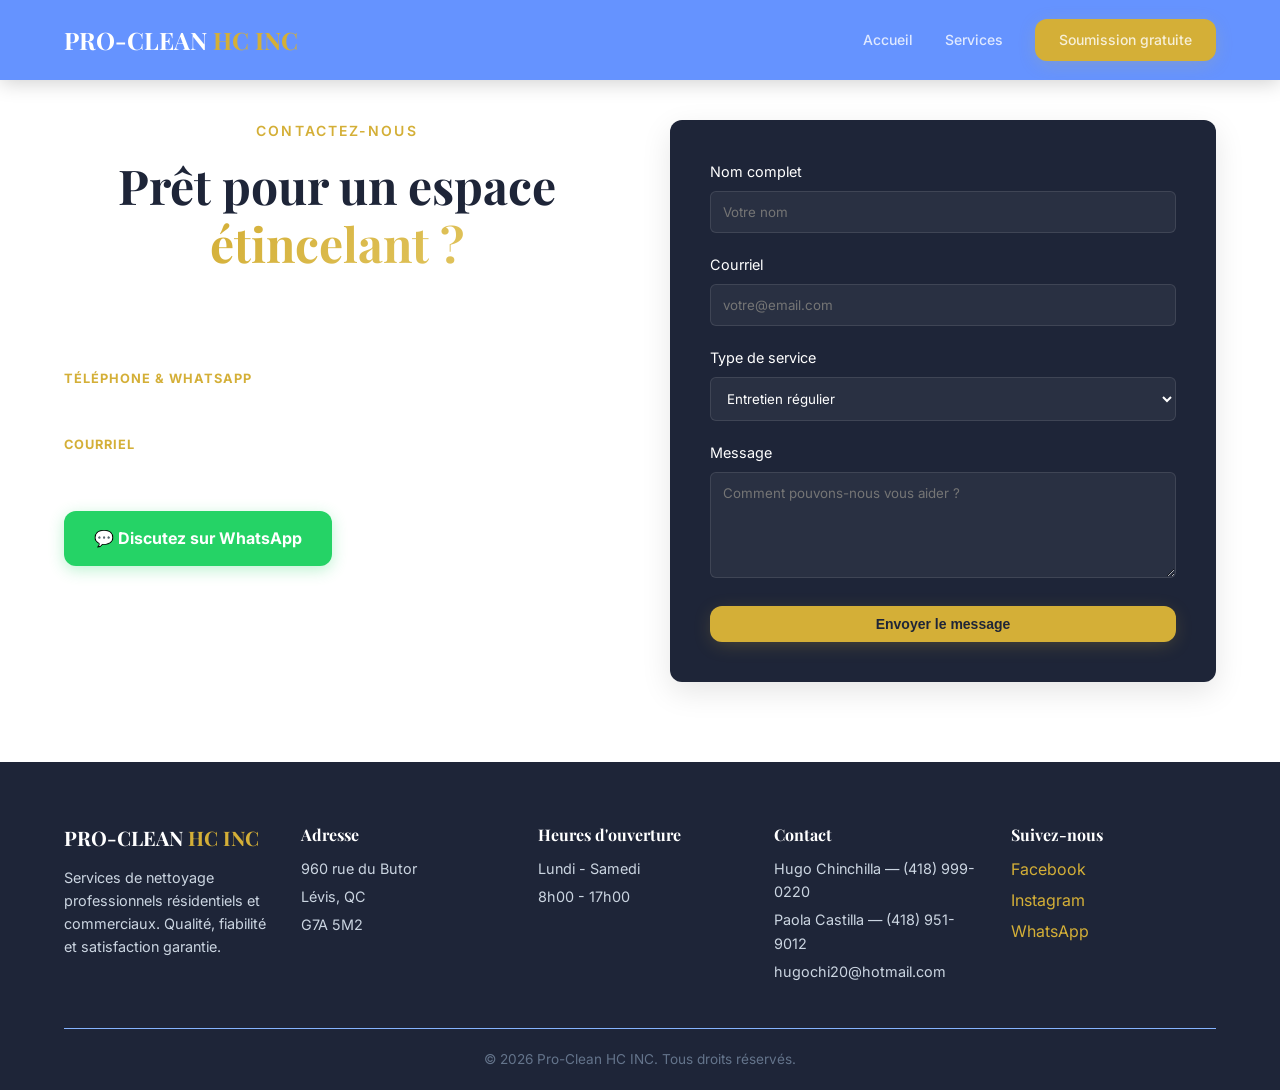
==== commit b9c028b8: "Update contact.html" ====
--- a/contact.html
+++ b/contact.html
@@ -21,6 +21,7 @@
     </div>
 </nav>
 
+
 <section class="contact-page">
     <div class="container">
         <div class="contact-grid">
@@ -29,12 +30,12 @@
             <div class="contact-info">
                 <span class="section-label">Contactez-nous</span>
 
-                <h1>
+                <h1 class="section-title2">
                     Prêt pour un espace 
                     <span class="gold-text">étincelant ?</span>
                 </h1>
 
-                <p>
+                <p class="section1">
                     Besoin d'une soumission ou de poser une question ?
                     Nous sommes là pour vous aider.
                 </p>
@@ -42,12 +43,12 @@
                 <div class="info-items">
                     <div class="info-item">
                         <strong>Téléphone & WhatsApp</strong>
-                        <p>(418) 999-0220</p>
+                        <p class="section1">(418) 999-0220</p>
                     </div>
 
                     <div class="info-item">
                         <strong>Courriel</strong>
-                        <p>hugochinchilla@gmail.com</p>
+                        <p class="section1">info@serviceproclean.com</p>
                     </div>
                 </div>
 
@@ -57,7 +58,6 @@
                    💬 Discutez sur WhatsApp
                 </a>
             </div>
-
             <!-- FORM -->
             <div class="contact-form-container">
                 <form action="https://formspree.io/f/TU_ID_AQUI" method="POST" class="contact-form">
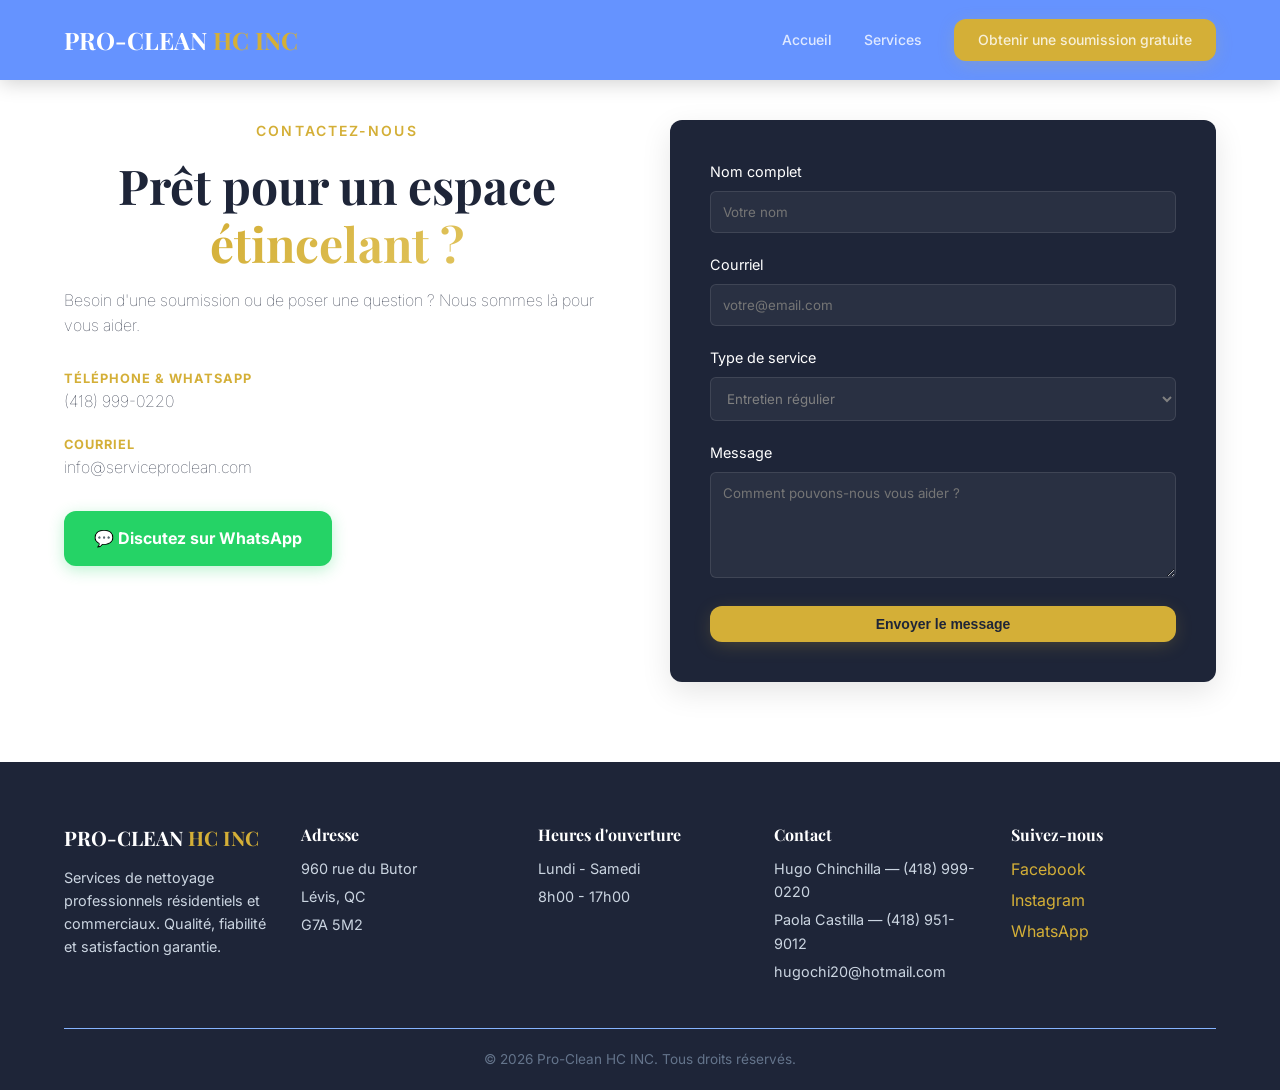
==== commit c775b2a2: "Update contact.html" ====
--- a/contact.html
+++ b/contact.html
@@ -16,7 +16,7 @@
         <div class="nav-links">
             <a href="index.html">Accueil</a>
             <a href="index.html#services">Services</a>
-            <a href="contact.html" class="btn-gold">Soumission gratuite</a>
+            <a href="contact.html" class="btn-gold">Obtenir une soumission gratuite</a>
         </div>
     </div>
 </nav>
--- a/styles.css
+++ b/styles.css
@@ -225,6 +225,16 @@
 }
 .fade-img.visible { opacity: 1; transform: translateY(0); }
 
+
+/*=====seccion nueva negro*/
+
+.section1{
+  font-size: times(1.75rem, 3vw, 2.5rem); font-weight: 15;
+  color: var(--navy); text-align: left; 
+  }
+
+
+
 /* ===== SECTION HEADERS ===== */
 .section-label {
   display: block; color: var(--gold);
@@ -505,7 +515,7 @@
 .form-group select {
   width: 100%; padding: 12px; border-radius: 6px;
   border: 1px solid rgba(255,255,255,0.1);
-  background: rgba(255,255,255,0.05); color: white;
+  background: rgba(255,255,255,0.05); color: grey;
   font-family: var(--font-body);
 }
 .btn-full { width: 100%; cursor: pointer; }
